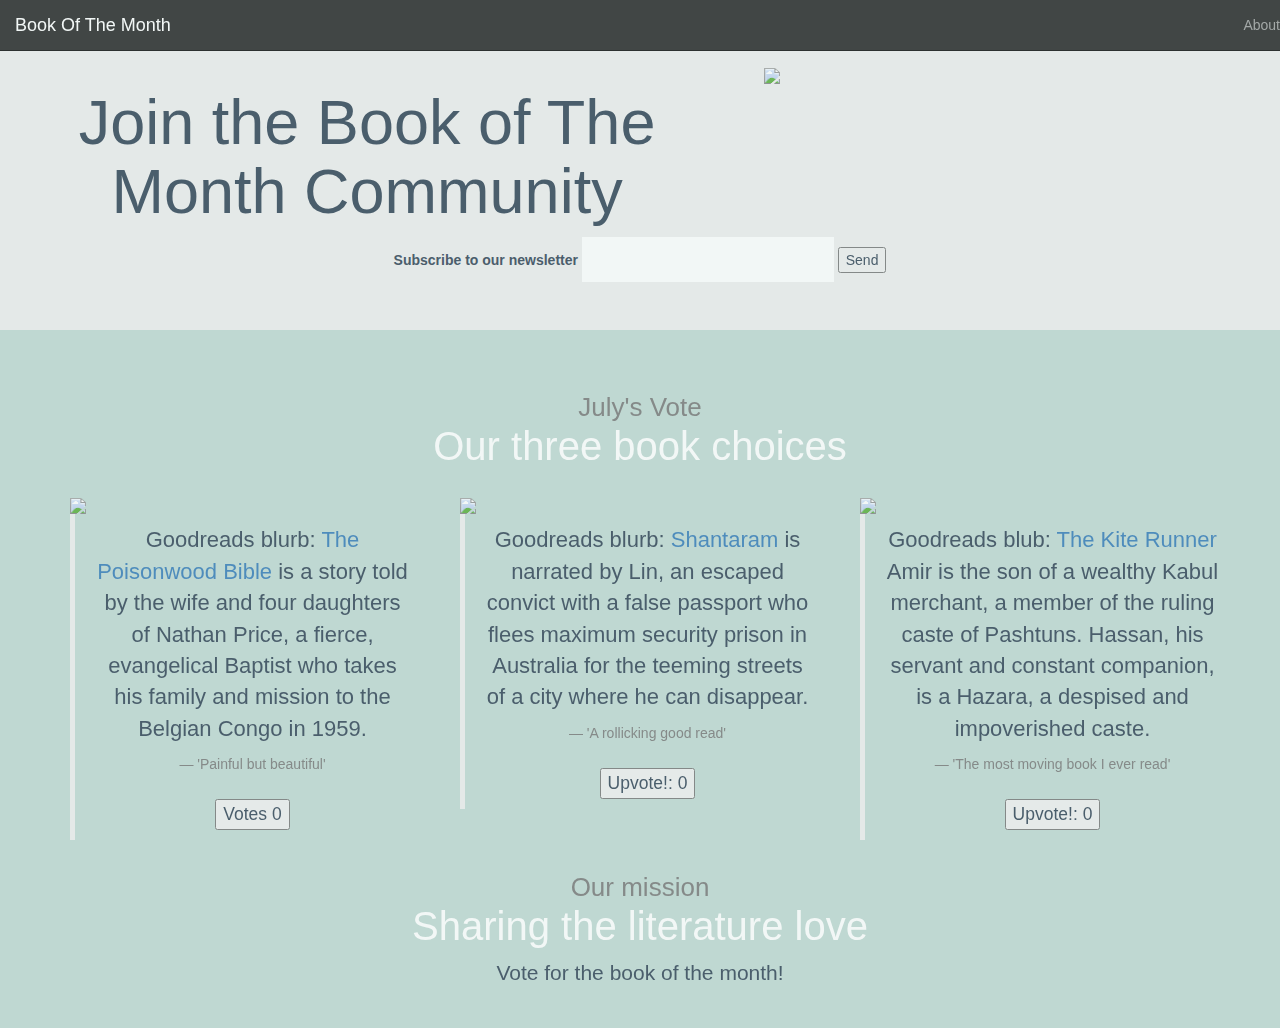
==== index.html @ dc2f7b93 "updating js to match copy in id" ====
<!DOCTYPE html>
<html>
<head>
  <title>Book Of The Month Bootstap Test</title>
  <link href='/bootstrap.css' rel='stylesheet'>
  <link rel= "stylesheet" type="text/css" href="/project.css">
  <script src="/upvote.js"></script>
  <metaname ="viewport" content= "width=device-width, initial-scale=1.0">

</head>


<body>
     <!--NavBar-->
      <div class='container-fluid'>
        <nav class="navbar transparent navbar-inverse navbar-fixed-top">

          <div class="navbar-header page scroll">
            <button type="button" class="navbar-toggle" data-toggle="collapse" data-target=".navbar-ex1-collapse">
              <span class="icon-bar"></span>
              <span class="icon-bar"></span>
              <span class="icon-bar"></span>
            </button>
            <a class="navbar-brand page-scroll page-top-font" href="index.html">Book Of The Month</a>
          </div>

          <div class="collapse navbar-collapse navbar-ex1-collapse">
            <ul class="nav navbar-nav">
              <li class="hidden active"><a class="page-scroll" href="index.html">Home</a></li>
            </ul>
            <ul class="nav navbar-nav navbar-right">
              <li><a class="page-scroll right" href="index.html#about">About</a></li>
            </ul>
          </div>
        </nav>
      </div>
    <br>
    <div class='jumbotron'>
      <div class='row'>
        <div class='col-sm-7'>
          <h1>Join the Book of The Month Community</h1>
        </div>
          <div class='col-sm-5'>
            <img src='http://i.imgur.com/wu6T7qg.png' class='img-responsive'>
          </div>
        </div>

        <form role='form'>
        <label for="email">Subscribe to our newsletter</label>
        <input type="text" name="email" >
          <button id='btn btn-success'>Send</button>
     
    </form>
  </div>
  </div>

  <div id="buzz" class='text-center'>
    <div class='container'>
      <h2><small>July's Vote</small><br/>Our three book choices</h2>
      <br>

        <div class='row'>
          <div class='col-sm-4'>
           <img src='http://i.imgur.com/BwTjivw.png' class='img-square center-block'>
          
      <blockquote>
        <p>Goodreads blurb: <a href="../Individual Pages/poisonwoodbiblepage.html">The Poisonwood Bible</a> is a story told by the wife and four daughters of Nathan Price, a fierce, evangelical Baptist who takes his family and mission to the Belgian Congo in 1959.</p> 
          <small>'Painful but beautiful'</small>
          <br>
        <button id="Upvote For Book 1">Votes 0</button>

            <script type="text/javascript">

            var button = document.getElementById('Upvote For Book 1'),
            count = 0;
            button.onclick = function() {
            count += 1;
            button.innerHTML = "Upvote For Book 1" + count;
            };

            </script>
        
      </blockquote>
    </div>
    <div>
      <div class='row'>
        <div class='col-sm-4'>
            <img src='http://i.imgur.com/8IifKpx.png' class='img-square center-block'>
             <blockquote>      
                <p>Goodreads blurb: <a href="../Individual Pages/Shantarampage.html">Shantaram</a> is narrated by Lin, an escaped convict with a false passport who flees maximum security prison in Australia for the teeming streets of a city where he can disappear.</p>
                 <small>'A rollicking good read'</small>
                <br>
                  <button id="Upvote!">Upvote!: 0</button>

                      <script type="text/javascript">

                      var button = document.getElementById('Upvote!'),
                      count = 0;
                      button.onclick = function() {
                      count += 1;
                      button.innerHTML = "Upvote!: " + count;
                      };

                      </script>
        
            </blockquote>     
    </div>
    <div>
      <div class='row'>
          <div class='col-sm-4'>
            <img src='http://i.imgur.com/eNJoOt4.png' class='img-square center-block'>
              <blockquote> 
                <p>Goodreads blub: <a href="../Individual Pages/kiterunnerpage.html">The Kite Runner</a> Amir is the son of a wealthy Kabul merchant, a member of the ruling caste of Pashtuns. Hassan, his servant and constant companion, is a Hazara, a despised and impoverished caste.</p>
                <small>'The most moving book I ever read'</small>
                <br>
                  <button id="Upvote!">Upvote!: 0</button>

                      <script type="text/javascript">

                      var button = document.getElementById('Upvote!'),
                      count = 0;
                      button.onclick = function() {
                      count += 1;
                      button.innerHTML = "Upvote!: " + count;
                      };

                      </script>
        
              </blockquote>
    </div> 
  




    <h2><small>Our mission</small><br />Sharing the literature love</h2>
    <p class='lead'>Vote for the book of the month!</p>
    <br>
    
  
  </div>
  </div>



</body>


</html>
---- project.css ----
header {
    background-image: url("http://i.imgur.com/ubkvc1y.jpg"); 
    opacity: 0.3
    background-size: cover;
    background-position: center;
    text-align: center;
    font-family: helvetica;
    color: white;
}

body {
      text-align: center;
      background: #BFD8D2;
      opacity: 0.8;
      background-size: cover;
      font-family: helvetica
      opacity: 1;
      color: #2E4053;
    }

    p{
      font-size: 22px;
    }
    input {
      border: 0;
      padding: 10px;
      font-size: 18px;
    }

    input[type="send"] {
      color: white;
      background: #DF744A;
    }
    h1 {
	font-size: 50px;
	color: white;
}

h2 {
	font-size: 40px;
	color: white;
}

h3 {
	font-size: 25px;
	color: grey;
}

div.one {
    height: 60px;
    width: 10px;
    }
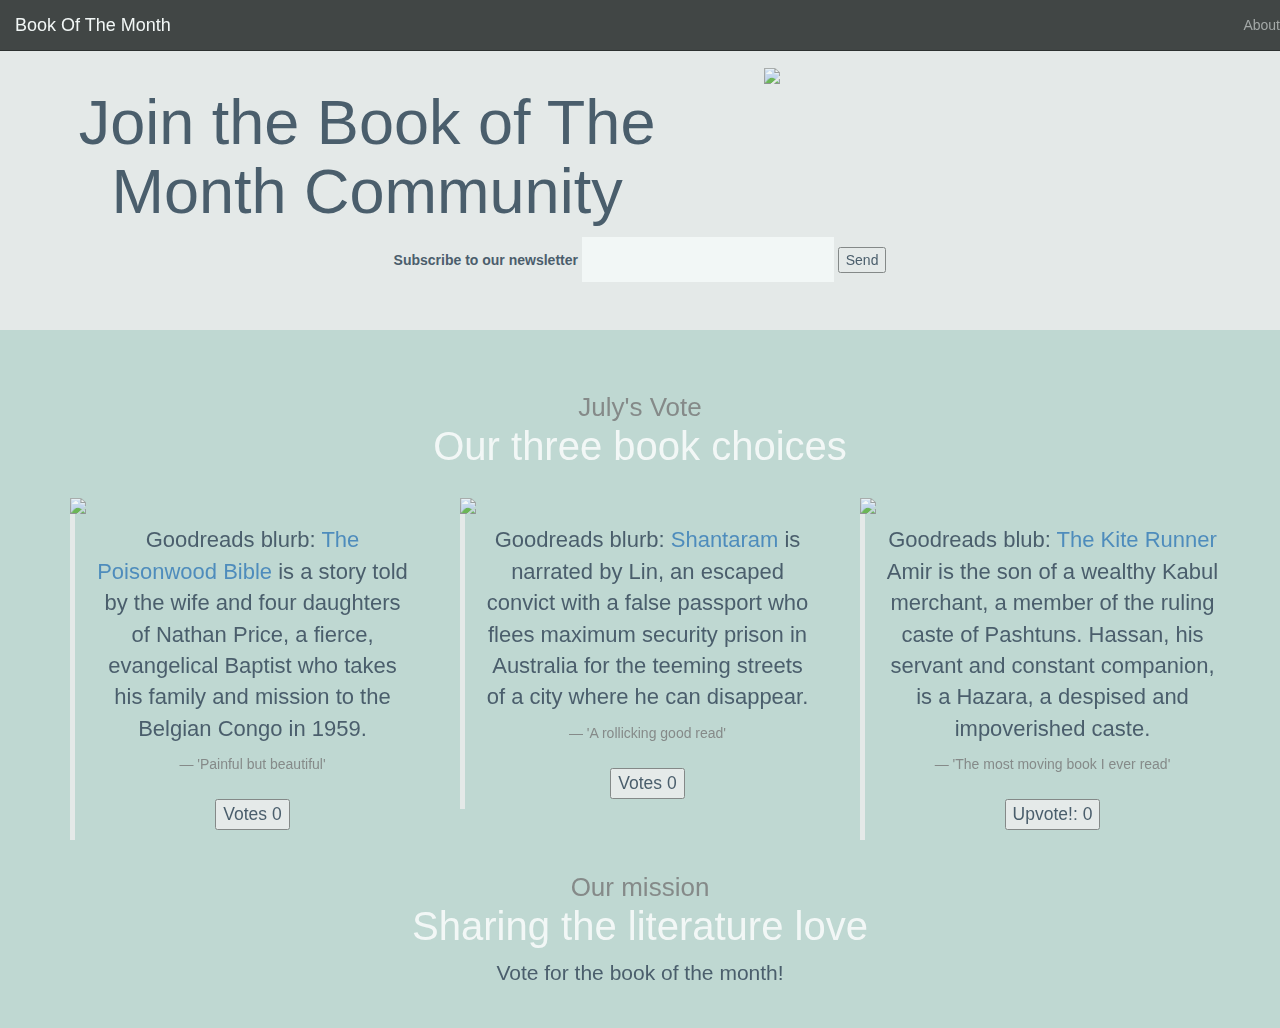
==== commit 0dccef20: "trying to change upbote button for shantaram" ====
--- a/index.html
+++ b/index.html
@@ -90,15 +90,15 @@
                 <p>Goodreads blurb: <a href="../Individual Pages/Shantarampage.html">Shantaram</a> is narrated by Lin, an escaped convict with a false passport who flees maximum security prison in Australia for the teeming streets of a city where he can disappear.</p>
                  <small>'A rollicking good read'</small>
                 <br>
-                  <button id="Upvote!">Upvote!: 0</button>
+                  <button id="Upvote For Book 2">Votes 0</button>
 
                       <script type="text/javascript">
 
-                      var button = document.getElementById('Upvote!'),
+                      var button = document.getElementById('Upvote For Book 2'),
                       count = 0;
                       button.onclick = function() {
                       count += 1;
-                      button.innerHTML = "Upvote!: " + count;
+                      button.innerHTML = "Upvote For Book 2" + count;
                       };
 
                       </script>
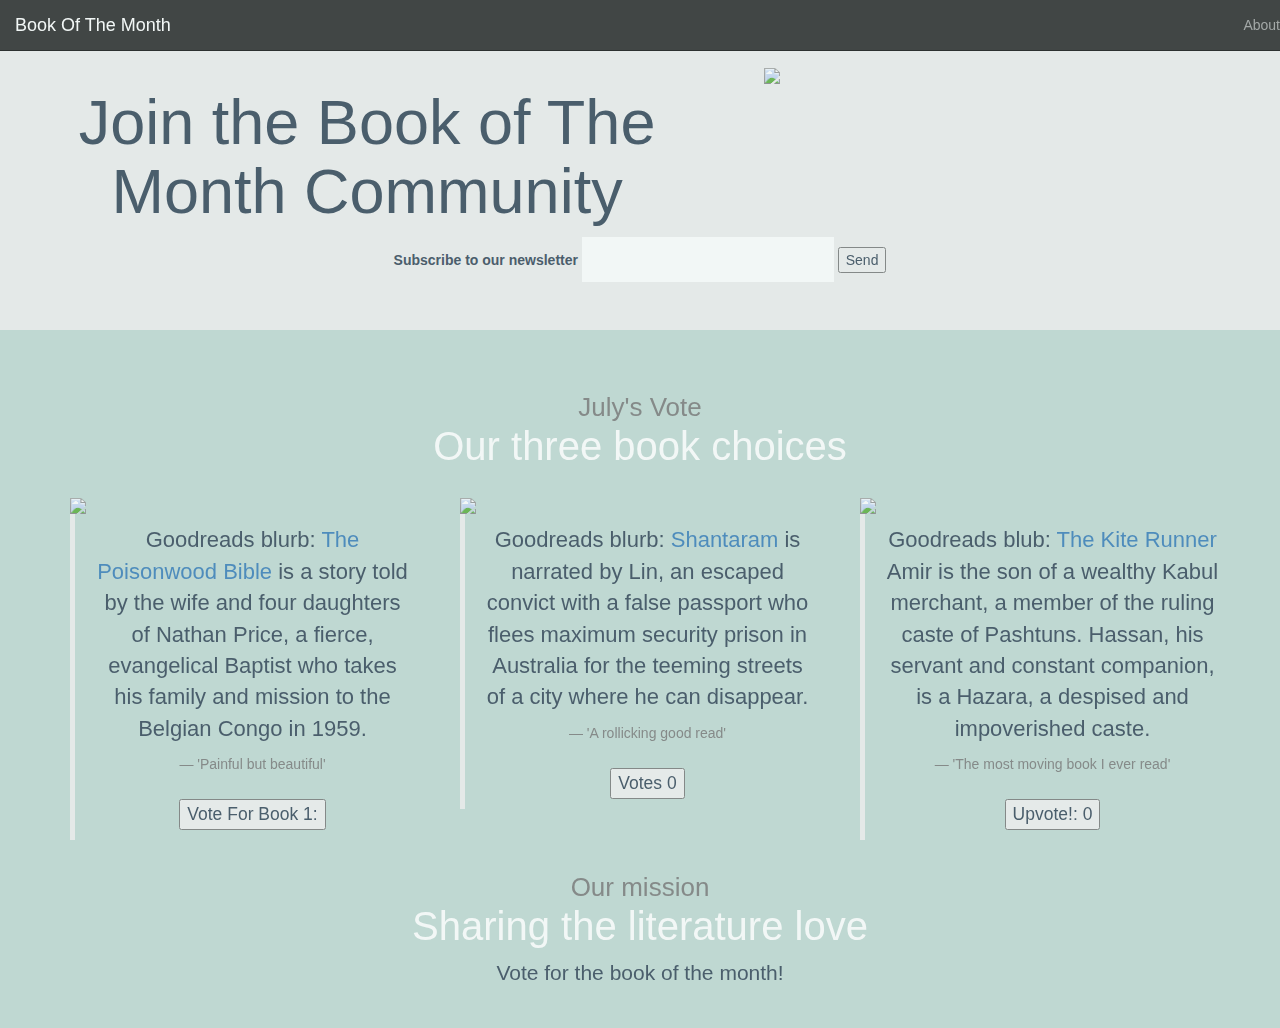
==== commit c9399054: "Vote For Book 1:  - trying to fix js" ====
--- a/index.html
+++ b/index.html
@@ -67,15 +67,15 @@
         <p>Goodreads blurb: <a href="../Individual Pages/poisonwoodbiblepage.html">The Poisonwood Bible</a> is a story told by the wife and four daughters of Nathan Price, a fierce, evangelical Baptist who takes his family and mission to the Belgian Congo in 1959.</p> 
           <small>'Painful but beautiful'</small>
           <br>
-        <button id="Upvote For Book 1">Votes 0</button>
+        <button id="Upvote1">Vote For Book 1: </button>
 
             <script type="text/javascript">
 
-            var button = document.getElementById('Upvote For Book 1'),
+            var button = document.getElementById('Upvote1'),
             count = 0;
             button.onclick = function() {
             count += 1;
-            button.innerHTML = "Upvote For Book 1" + count;
+            button.innerHTML = "Vote For Book 1: " + count;
             };
 
             </script>
@@ -98,7 +98,7 @@
                       count = 0;
                       button.onclick = function() {
                       count += 1;
-                      button.innerHTML = "Upvote For Book 2" + count;
+                      button.innerHTML = "Upvote For Book 2: " + count;
                       };
 
                       </script>
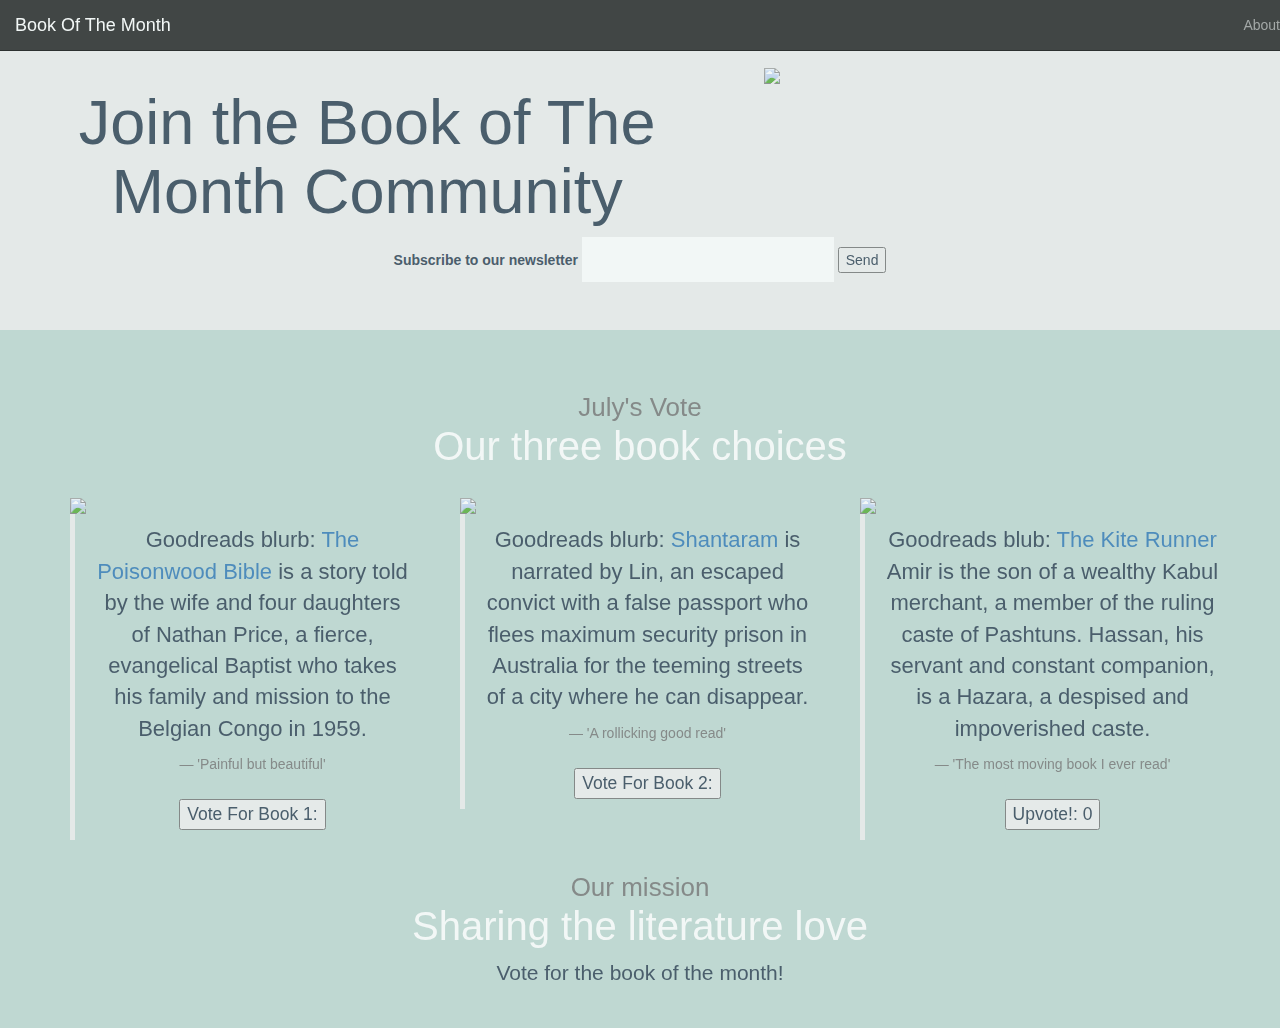
==== commit b28bb778: "changing upvote 2" ====
--- a/index.html
+++ b/index.html
@@ -90,15 +90,15 @@
                 <p>Goodreads blurb: <a href="../Individual Pages/Shantarampage.html">Shantaram</a> is narrated by Lin, an escaped convict with a false passport who flees maximum security prison in Australia for the teeming streets of a city where he can disappear.</p>
                  <small>'A rollicking good read'</small>
                 <br>
-                  <button id="Upvote For Book 2">Votes 0</button>
+                  <button id="Upvote2">Vote For Book 2: </button>
 
                       <script type="text/javascript">
 
-                      var button = document.getElementById('Upvote For Book 2'),
+                      var button = document.getElementById('Upvote2'),
                       count = 0;
                       button.onclick = function() {
                       count += 1;
-                      button.innerHTML = "Upvote For Book 2: " + count;
+                      button.innerHTML = "Vote For Book 2: " + count;
                       };
 
                       </script>
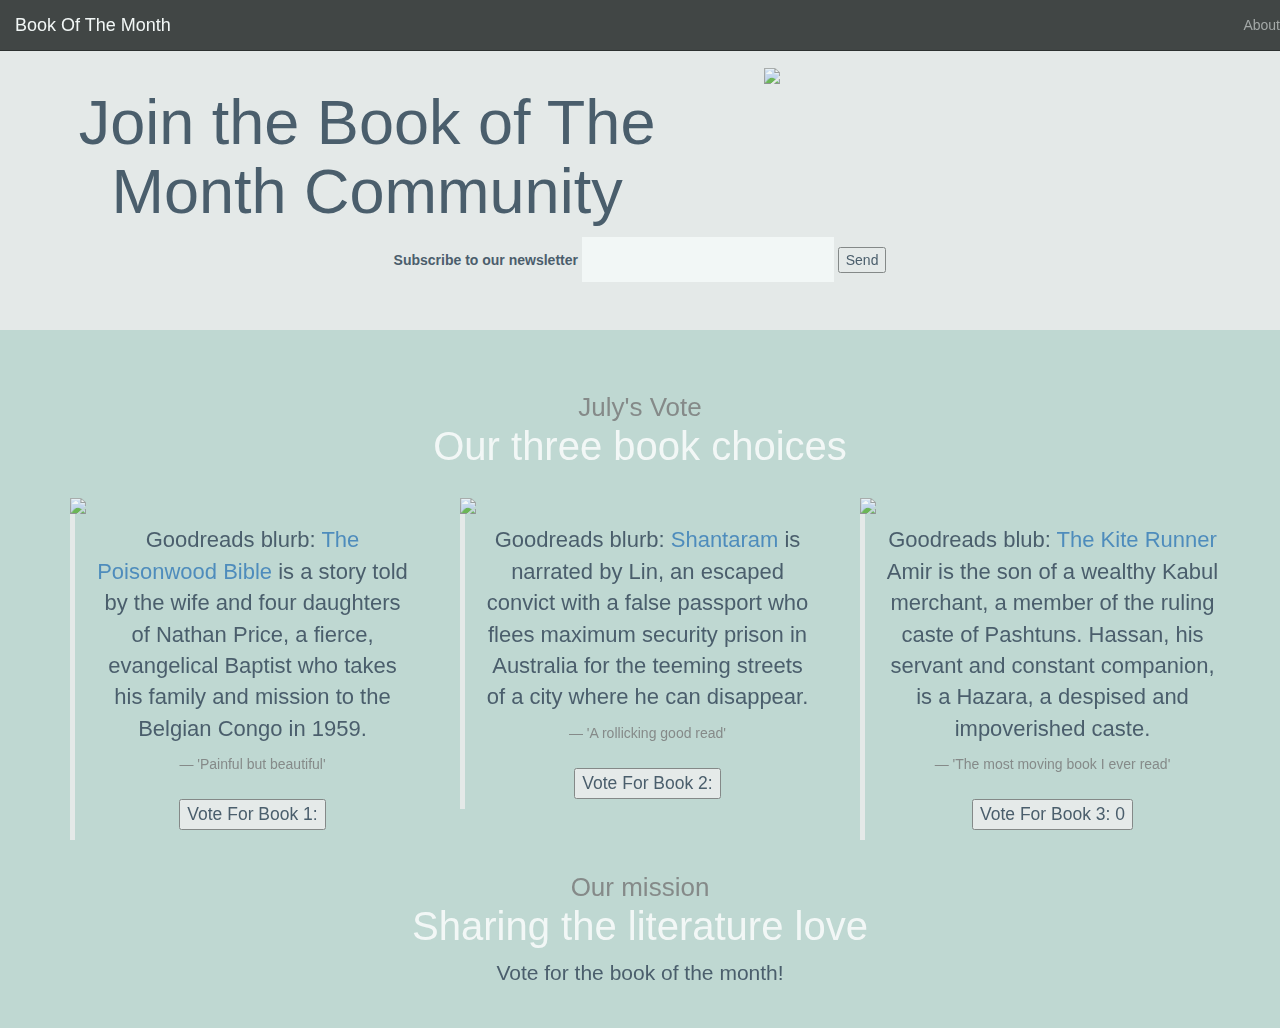
==== commit d4edda79: "Update index.html" ====
--- a/index.html
+++ b/index.html
@@ -113,7 +113,7 @@
                 <p>Goodreads blub: <a href="../Individual Pages/kiterunnerpage.html">The Kite Runner</a> Amir is the son of a wealthy Kabul merchant, a member of the ruling caste of Pashtuns. Hassan, his servant and constant companion, is a Hazara, a despised and impoverished caste.</p>
                 <small>'The most moving book I ever read'</small>
                 <br>
-                  <button id="Upvote!">Upvote!: 0</button>
+                  <button id="Upvote!">Vote For Book 3: 0</button>
 
                       <script type="text/javascript">
 
@@ -121,7 +121,7 @@
                       count = 0;
                       button.onclick = function() {
                       count += 1;
-                      button.innerHTML = "Upvote!: " + count;
+                      button.innerHTML = "Vote For Book 3: " + count;
                       };
 
                       </script>
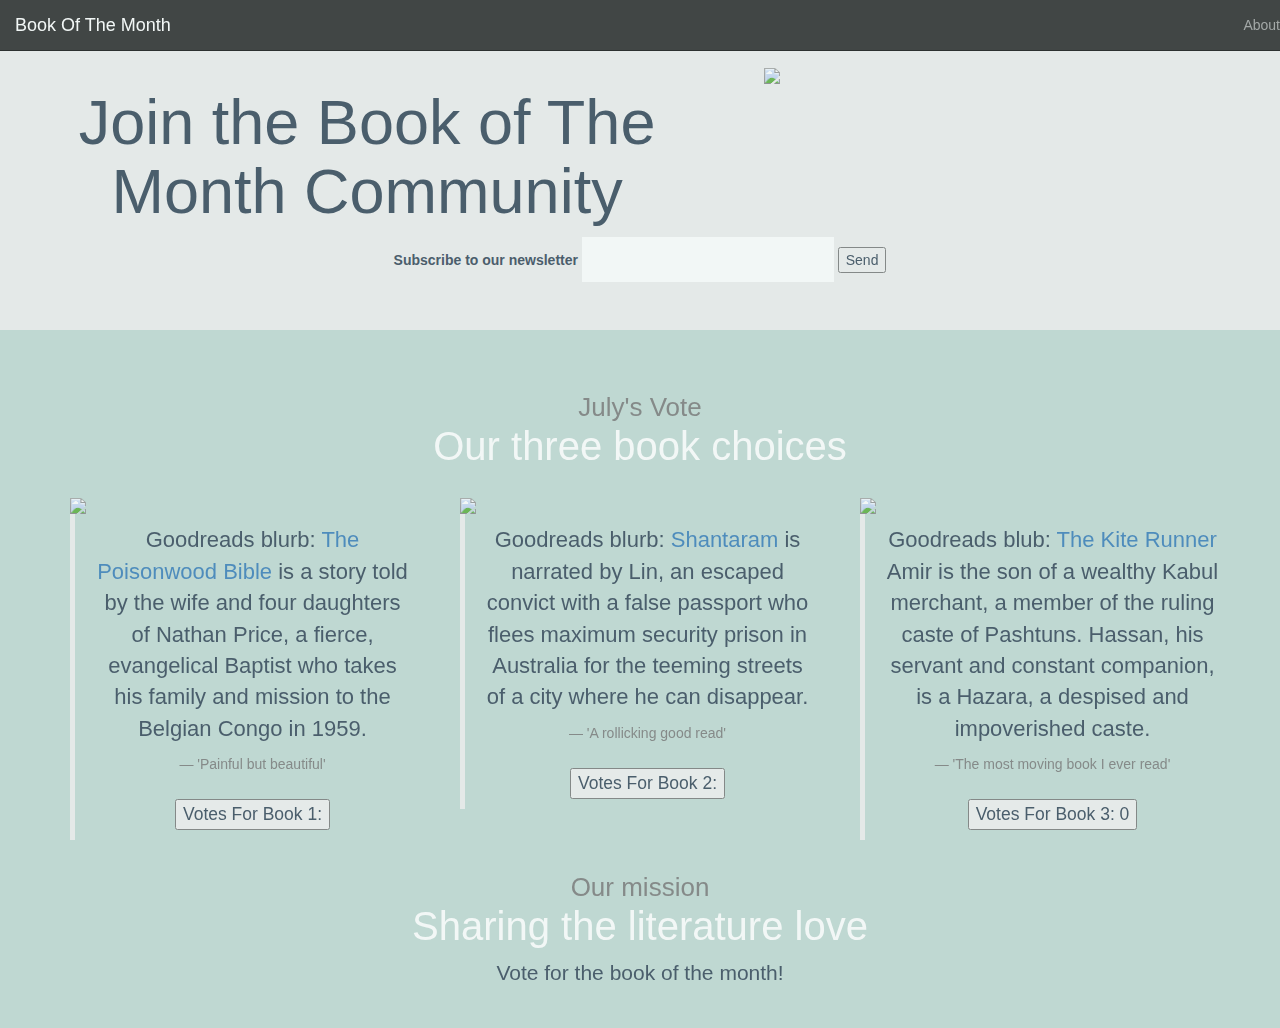
==== commit abfb9283: "adding S to vote buttons" ====
--- a/index.html
+++ b/index.html
@@ -67,7 +67,7 @@
         <p>Goodreads blurb: <a href="../Individual Pages/poisonwoodbiblepage.html">The Poisonwood Bible</a> is a story told by the wife and four daughters of Nathan Price, a fierce, evangelical Baptist who takes his family and mission to the Belgian Congo in 1959.</p> 
           <small>'Painful but beautiful'</small>
           <br>
-        <button id="Upvote1">Vote For Book 1: </button>
+        <button id="Upvote1">Votes For Book 1: </button>
 
             <script type="text/javascript">
 
@@ -75,7 +75,7 @@
             count = 0;
             button.onclick = function() {
             count += 1;
-            button.innerHTML = "Vote For Book 1: " + count;
+            button.innerHTML = "Votes For Book 1: " + count;
             };
 
             </script>
@@ -90,7 +90,7 @@
                 <p>Goodreads blurb: <a href="../Individual Pages/Shantarampage.html">Shantaram</a> is narrated by Lin, an escaped convict with a false passport who flees maximum security prison in Australia for the teeming streets of a city where he can disappear.</p>
                  <small>'A rollicking good read'</small>
                 <br>
-                  <button id="Upvote2">Vote For Book 2: </button>
+                  <button id="Upvote2">Votes For Book 2: </button>
 
                       <script type="text/javascript">
 
@@ -98,7 +98,7 @@
                       count = 0;
                       button.onclick = function() {
                       count += 1;
-                      button.innerHTML = "Vote For Book 2: " + count;
+                      button.innerHTML = "Votes For Book 2: " + count;
                       };
 
                       </script>
@@ -113,7 +113,7 @@
                 <p>Goodreads blub: <a href="../Individual Pages/kiterunnerpage.html">The Kite Runner</a> Amir is the son of a wealthy Kabul merchant, a member of the ruling caste of Pashtuns. Hassan, his servant and constant companion, is a Hazara, a despised and impoverished caste.</p>
                 <small>'The most moving book I ever read'</small>
                 <br>
-                  <button id="Upvote!">Vote For Book 3: 0</button>
+                  <button id="Upvote!">Votes For Book 3: 0</button>
 
                       <script type="text/javascript">
 
@@ -121,7 +121,7 @@
                       count = 0;
                       button.onclick = function() {
                       count += 1;
-                      button.innerHTML = "Vote For Book 3: " + count;
+                      button.innerHTML = "Votes For Book 3: " + count;
                       };
 
                       </script>
